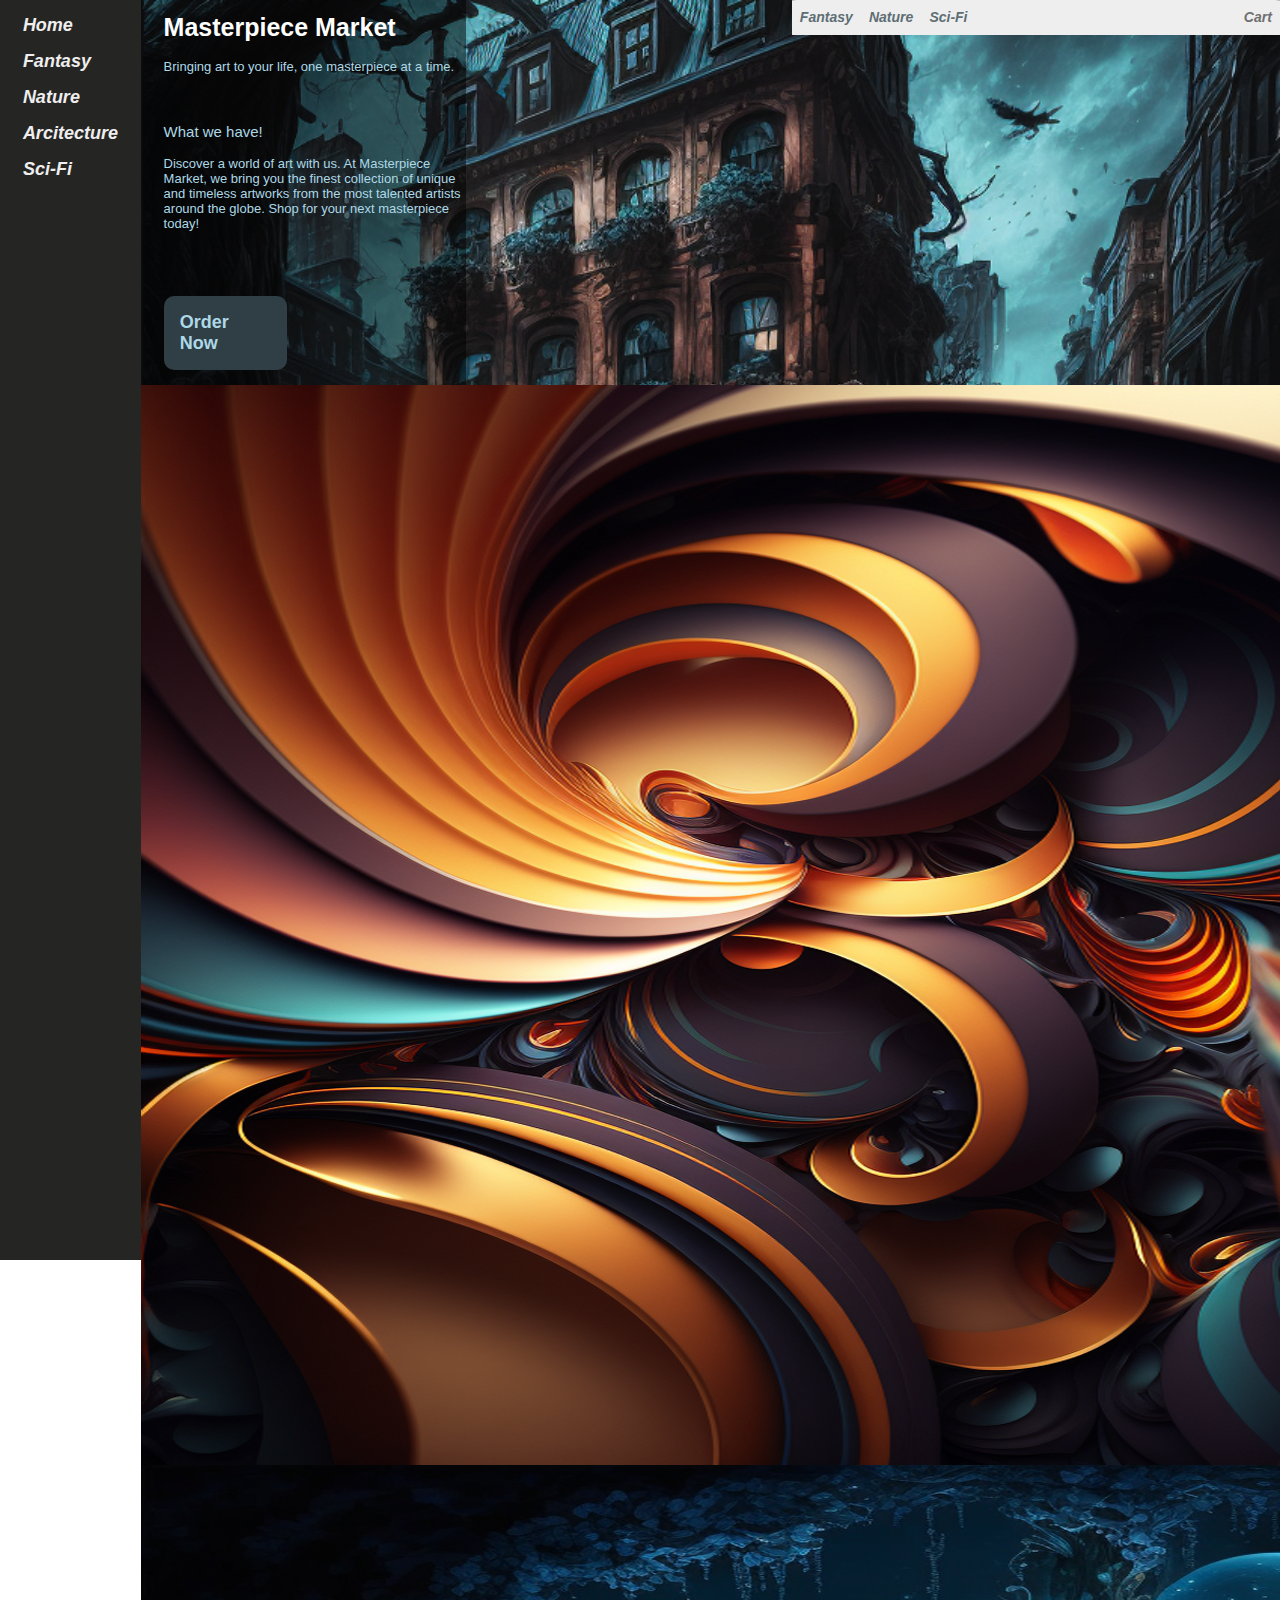
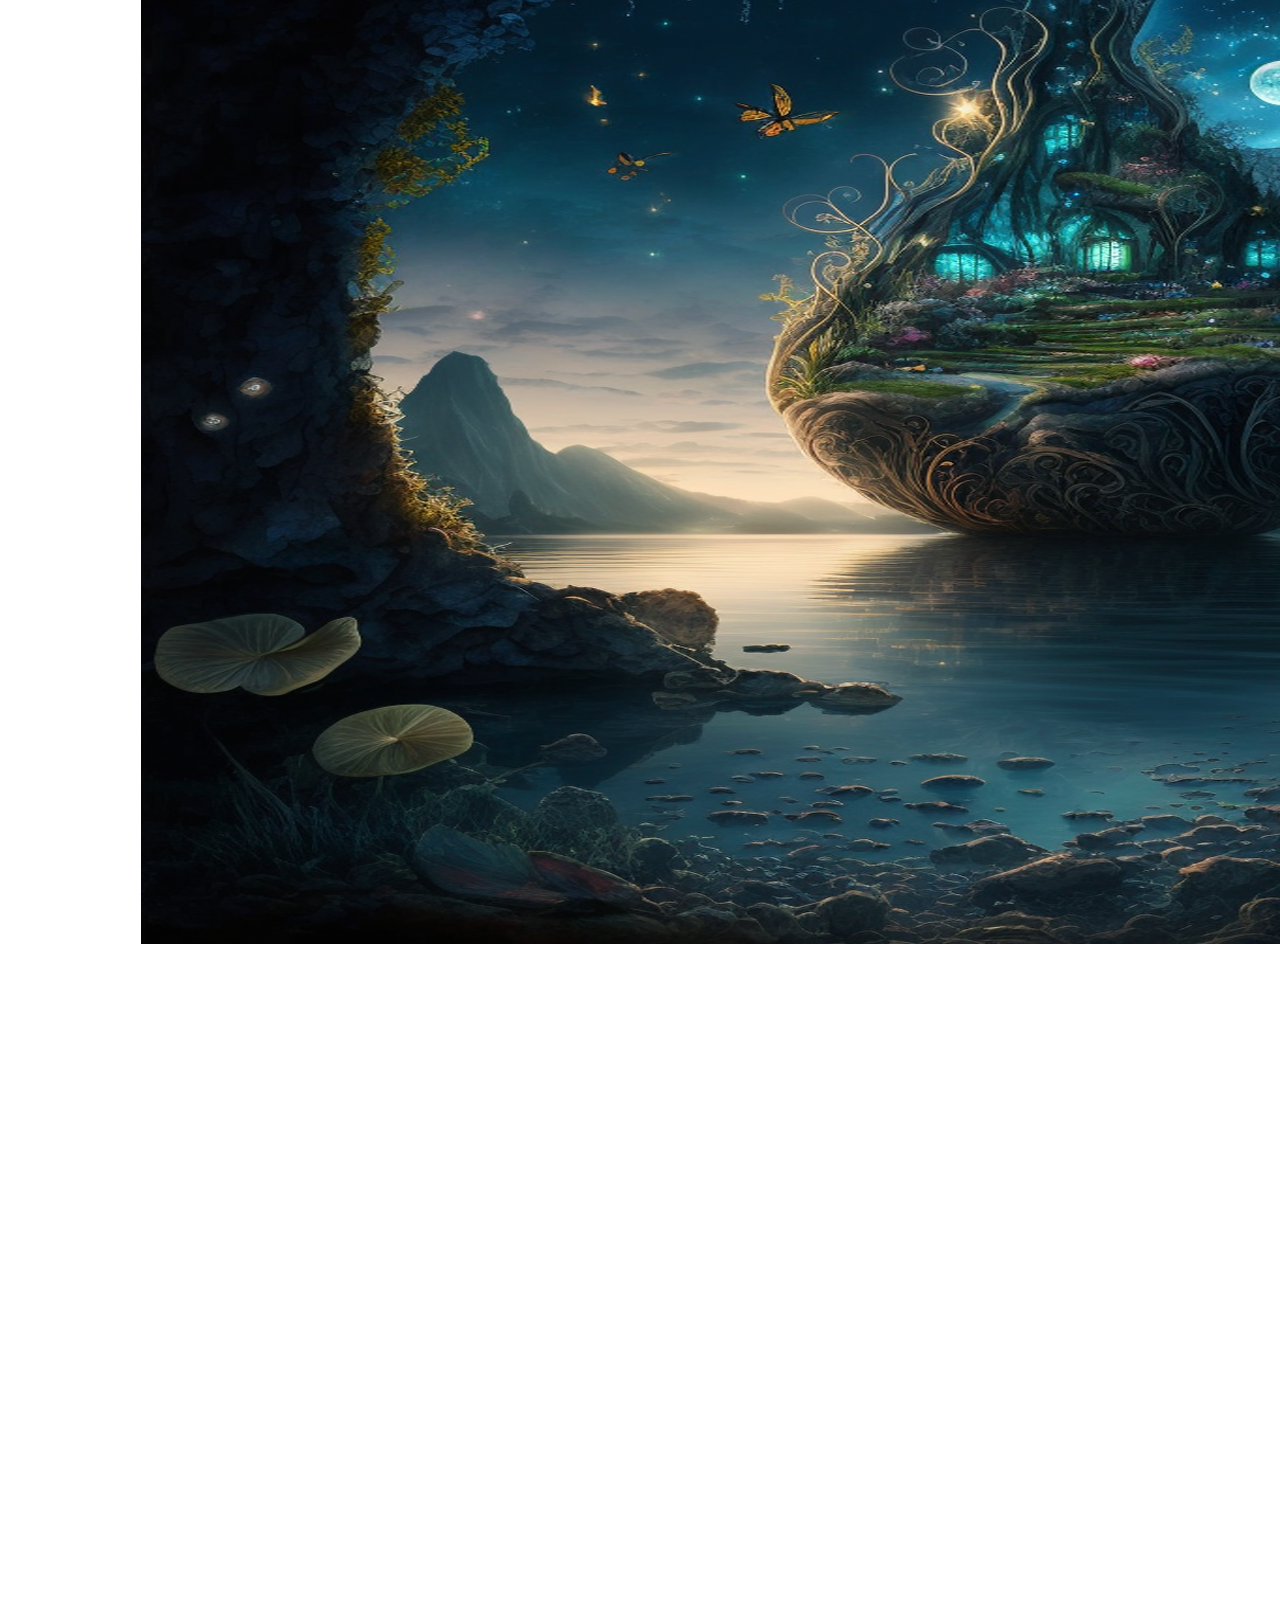
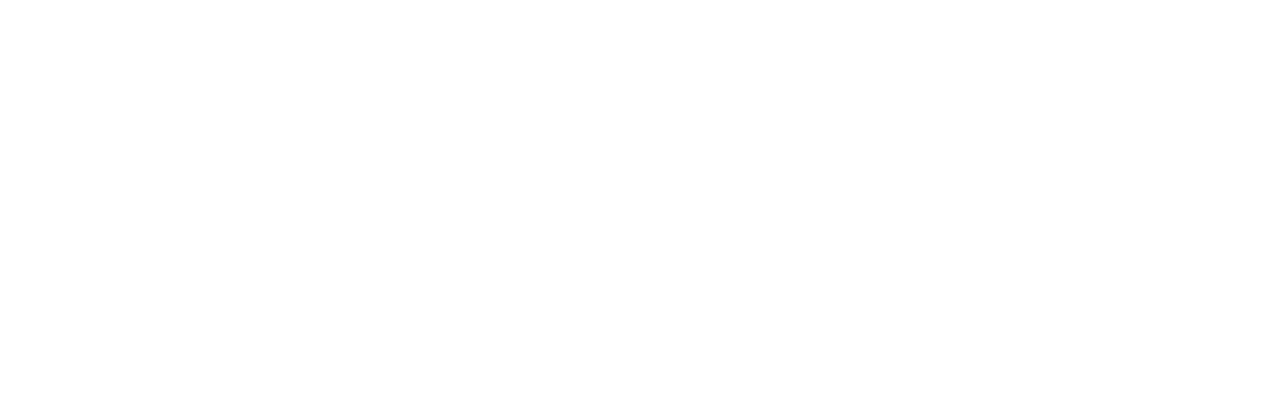
==== fantasy.html @ 68dd33b8 "added fantasy stuff" ====
<!DOCTYPE html>
<html lang="en">
<head>
    <meta charset="UTF-8">
    <meta http-equiv="X-UA-Compatible" content="IE=edge">
    <meta name="viewport" content="width=device-width, initial-scale=1.0">
    <link rel="stylesheet" href="fantasy_styles.css">
    <title>Masterpiece Market</title>
</head>
<body>
    <div id="container">
        <div id="content">
            <nav>
                <div>
                    <h2><a href="/index.html">Home</a></h2>
                    <h2><a href="/fantasy.html">Fantasy</a></h2>
                    <h2>Nature</h2>
                    <h2>Arcitecture</h2>
                    <h2>Sci-Fi</h2>
                </div>  
            </nav>
            <div class="content">
                <div id="home_top">
                    <div class="info_sidebar">
                        <h1>Masterpiece Market</h1>
                        <p>Bringing art to your life, one masterpiece at a time.</p>
                        <p style="margin-top: 15%; font-size: 15px;">What we have!</p>
                        <p style="margin-top: 5%;">Discover a world of art with us. At Masterpiece Market, we bring you the finest collection of unique and timeless artworks from the most talented artists around the globe. Shop for your next masterpiece today!</p>
                        <h2>Order Now</h2>

                    </div>
                    <div id="container_bar">
                        <div id="search_bar">
                            <h1><a href="/fantasy.html">Fantasy</a></h1>
                            <h1><a href="/nature.html">Nature</a></h1>
                            <h1><a href="/sci-fi.html">Sci-Fi</a></h1>
                            <div id="search">
                               
                            </div>
                            <h1>Cart</h1>
                        </div>
                    </div>
                </div>
                <div class="products_container_background" style="background-image: url(images/background/wacycolor.png);">
                </div>
                <div class="products_container_background" style="background-image: url(images/background/magicallake.png);">
                </div>
            </div>
        </div> 
    </div>
</body>
</html>
---- fantasy_styles.css ----
html,body{height:100vh}

body {

    margin: 0px;
    padding: 0px;
}
 a {
    text-decoration: none;
    color: #EFEEEE;
}
a:hover{
    color: aquamarine;
}
h1 a{
    text-decoration: none;
    color:#5D6F75;
}
h1 a:hover{
    color:#252523;
}
#continer{
    height: 95vh;
    width: 100%;
}
#content{
    display: flex;
    flex-direction: row;
    height: 400vh;
}
#content nav{
    display: flex;
    flex-direction: column;
    position: fixed;
    width: 11%;
    height: 140vh;
    background-color: #252523;
    color: #EFEEEE;
    font-family: 'Segoe UI', Tahoma, Geneva, Verdana, sans-serif;
    font-style: italic;
    font-size: 12px;
    align-items: center;
}
#content nav h2:hover{
    color:aquamarine;
    cursor: pointer;
}
.content{
    margin-left: 11%;
    width: 100%;

}
#home_top{
    display: flex;
    flex-direction: row;
    background-image:url("images/background/busycity.png");
    background-size: cover;
    width: 100%;
}
.info_sidebar{
    width: 40%;
    height: 100%;
    background:rgb(0,0,0);     
    filter:alpha(opacity=50); 
    background:rgba(0,0,0,0.5);
    display: flex;
    flex-direction: column;
}
.info_sidebar h1{
    margin-top: 4%;
    margin-left: 7%;
    display: flex;
    align-items: flex-start;
    color: white;
    font-family: 'Segoe UI', Tahoma, Geneva, Verdana, sans-serif;
    font-style: initial;
    font-size: 25px;
}
.info_sidebar p{
    margin: 0%;
    margin-left: 7%;
    display: flex;
    align-items: flex-start;
    color: lightblue;
    font-family: 'Segoe UI', Tahoma, Geneva, Verdana, sans-serif;
    font-style: initial;
    font-size: 13px;
}
.info_sidebar h2{
    margin-top: 20%;
    background-color: #303E46;
    margin-left: 7%;
    width: 28%;
    padding: 5%;
    border-radius: 10px;
    display: flex;
    color: lightblue;
    font-family: 'Segoe UI', Tahoma, Geneva, Verdana, sans-serif;
    font-style: initial;
    font-size: 18px;
}
#container_bar{
    width: 100%;
    height: 100%;
    display: flex;
    justify-content: end;
}
#search_bar{
    display: flex;
    justify-content: space-around;
    align-items: center;
    width: 60%;
    height: 10%;
    border-radius: 1%;
    background-color:#EFEEEE;
    color:#707070;
    font-family: 'Segoe UI', Tahoma, Geneva, Verdana, sans-serif;
    font-style: italic;
    font-size:7px;

}
#search_bar h1:hover{
    color: #252523;
    cursor: pointer;
}
#search{
    width: 50%;
    height: 50%;
    border-radius: 20px;
    background-color: white;
}
.products_container_background{
    display: flex;
    flex-direction: column;
    align-items: center;
    background-size: cover;
    background-repeat: no-repeat;
    width: 100%;
    height: 30%;
    margin: 0%;
    font-family: 'Segoe UI', Tahoma, Geneva, Verdana, sans-serif;
}
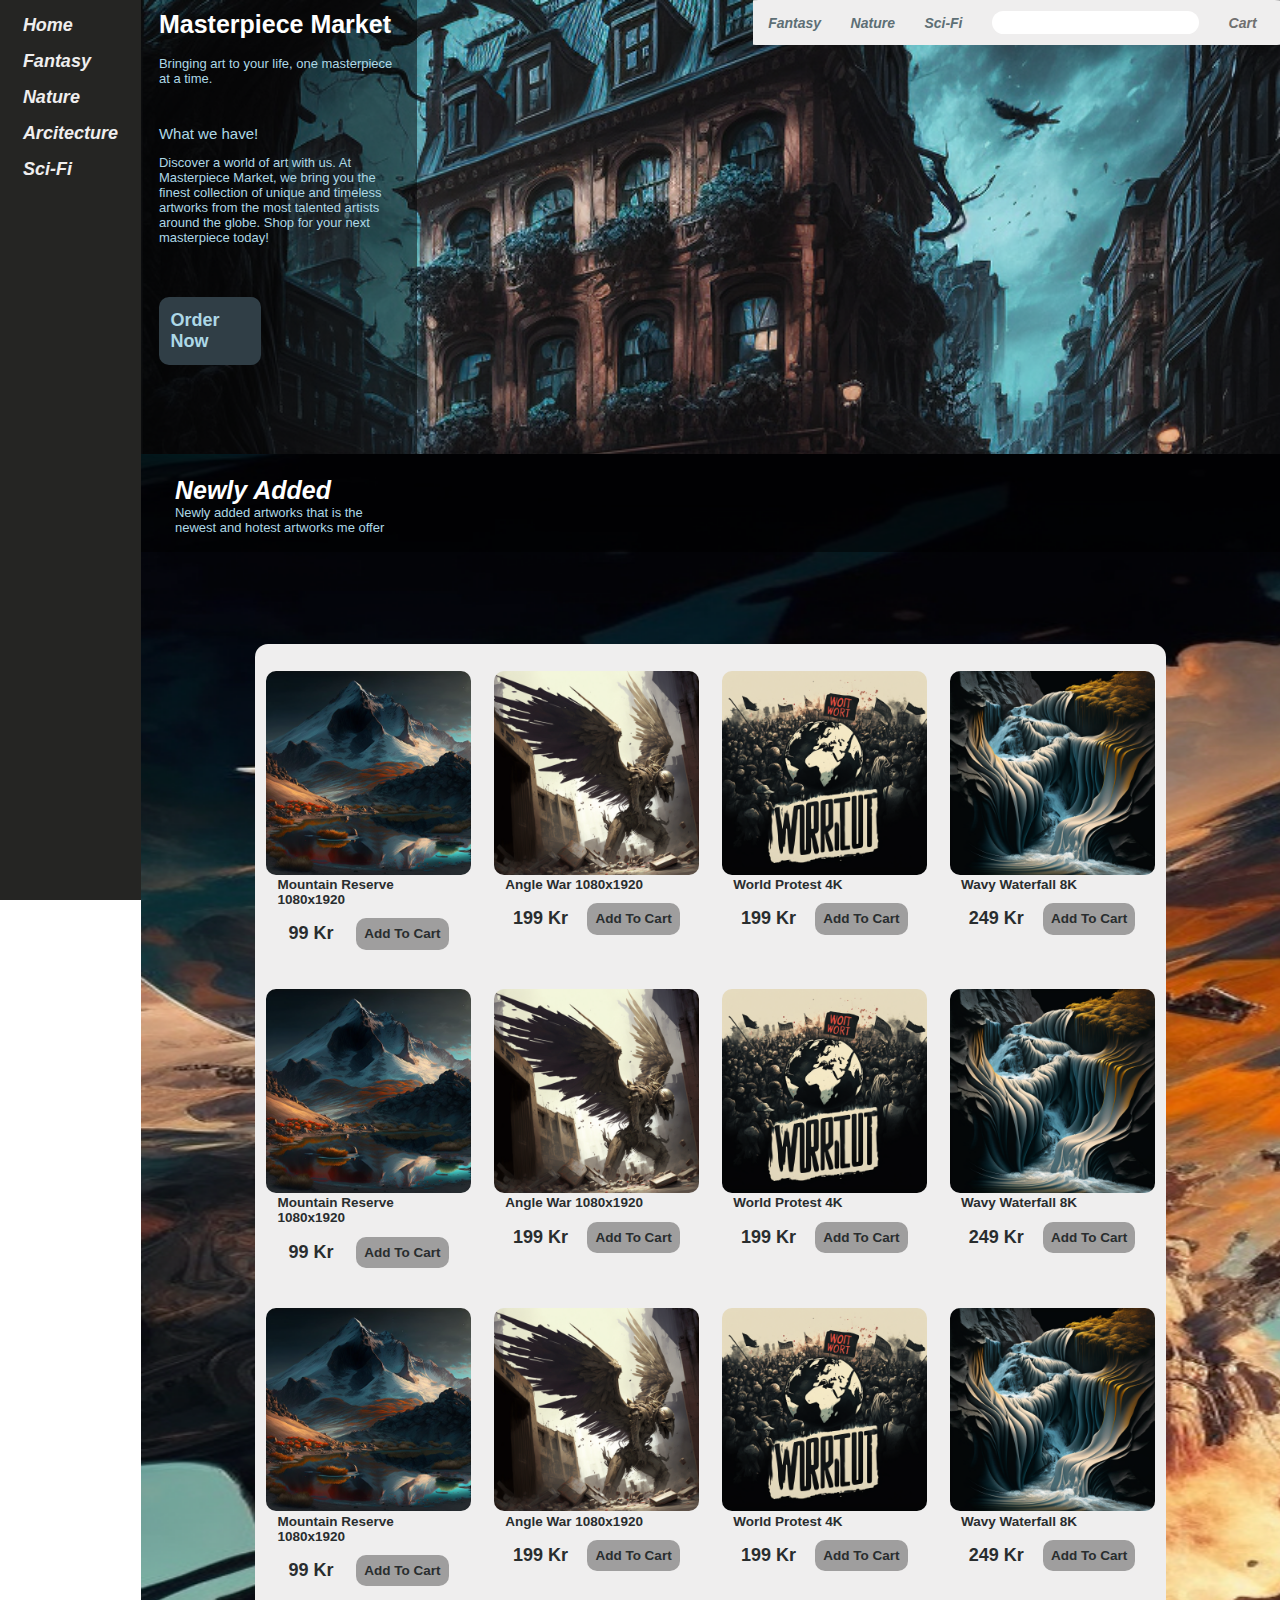
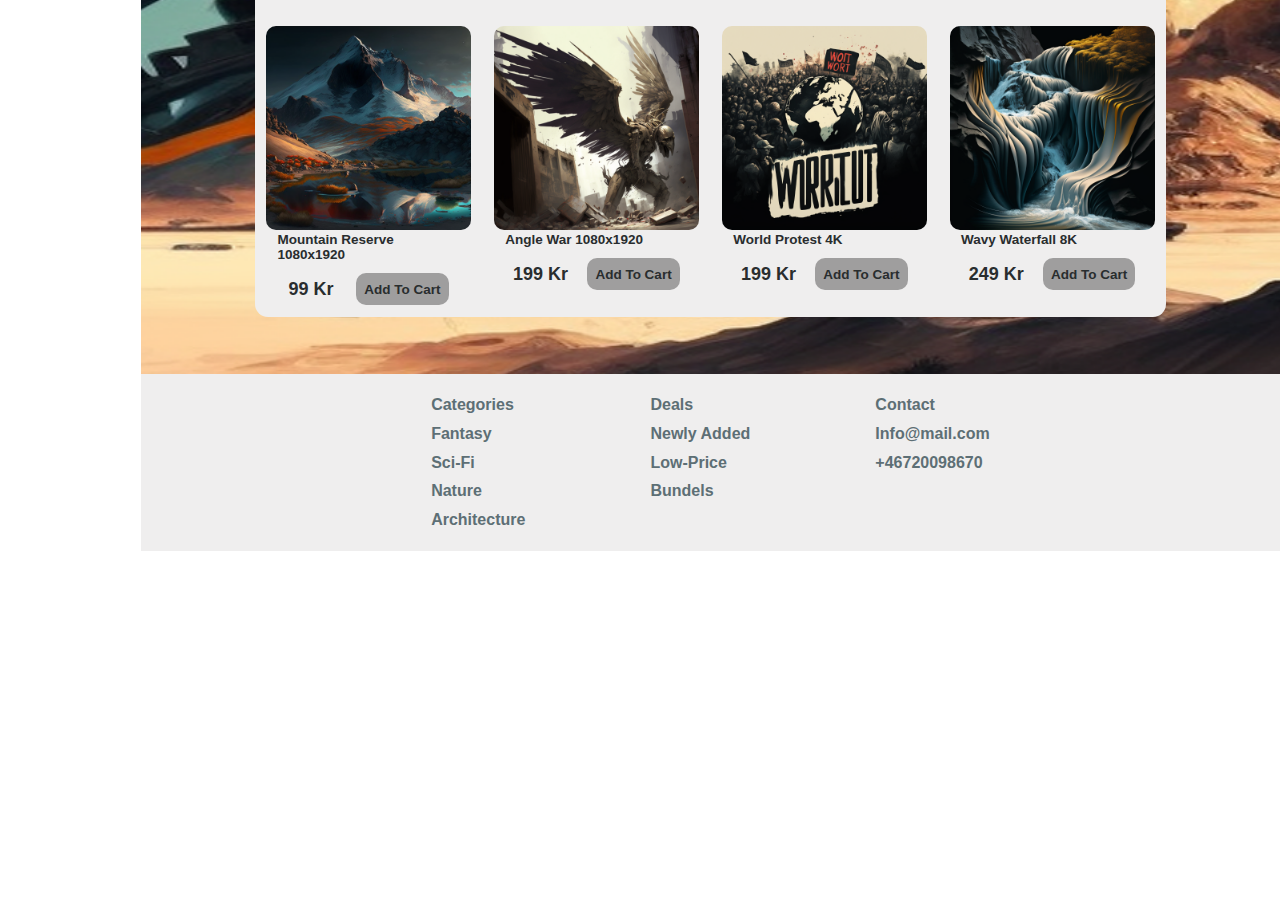
==== commit 79e250d2: "Fixed obama" ====
--- a/fantasy.html
+++ b/fantasy.html
@@ -11,13 +11,15 @@
     <div id="container">
         <div id="content">
             <nav>
-                <div>
+                <text>
                     <h2><a href="/index.html">Home</a></h2>
                     <h2><a href="/fantasy.html">Fantasy</a></h2>
                     <h2>Nature</h2>
                     <h2>Arcitecture</h2>
                     <h2>Sci-Fi</h2>
-                </div>  
+                <text>
+                
+                
             </nav>
             <div class="content">
                 <div id="home_top">
@@ -41,12 +43,172 @@
                         </div>
                     </div>
                 </div>
-                <div class="products_container_background" style="background-image: url(images/background/wacycolor.png);">
+                <div class="products_content_container">
+                    <div class="info_bar">
+                        <h1>Newly Added</h1>
+                        <p>Newly added artworks that is the newest and hotest artworks me offer</p>
+                    </div>
+                    <div id="products_container">
+                        <div class="products_content">
+                            <div class="products">
+                                <img src="images/new/Montain Reserve.png">
+                                <h2 class="titel">Mountain Reserve 1080x1920</h2>
+                                <div class="products_buy">
+                                    <h1>99 Kr</h1>
+                                    <h2>Add To Cart</h1>
+                                </div>
+                            </div>
+                            <div class="products">
+                                <img src="images/new/angle war.png">
+                                <h2 class="titel">Angle War 1080x1920</h2>
+                                <div class="products_buy">
+                                    <h1>199 Kr</h1>
+                                    <h2>Add To Cart</h1>
+                                </div>
+                            </div>
+                            <div class="products">
+                                <img src="images/new/world protest.png">
+                                <h2 class="titel">World Protest 4K</h2>
+                                <div class="products_buy">
+                                    <h1>199 Kr</h1>
+                                    <h2>Add To Cart</h1>
+                                </div>
+                            </div>
+                            <div class="products">
+                                <img src="images/new/wavy waterfall.png">
+                                <h2 class="titel">Wavy Waterfall 8K</h2>
+                                <div class="products_buy">
+                                    <h1>249 Kr</h1>
+                                    <h2>Add To Cart</h1>
+                                </div>
+                            </div>
+                        </div>
+                        <div class="products_content">
+                            <div class="products">
+                                <img src="images/new/Montain Reserve.png">
+                                <h2 class="titel">Mountain Reserve 1080x1920</h2>
+                                <div class="products_buy">
+                                    <h1>99 Kr</h1>
+                                    <h2>Add To Cart</h1>
+                                </div>
+                            </div>
+                            <div class="products">
+                                <img src="images/new/angle war.png">
+                                <h2 class="titel">Angle War 1080x1920</h2>
+                                <div class="products_buy">
+                                    <h1>199 Kr</h1>
+                                    <h2>Add To Cart</h1>
+                                </div>
+                            </div>
+                            <div class="products">
+                                <img src="images/new/world protest.png">
+                                <h2 class="titel">World Protest 4K</h2>
+                                <div class="products_buy">
+                                    <h1>199 Kr</h1>
+                                    <h2>Add To Cart</h1>
+                                </div>
+                            </div>
+                            <div class="products">
+                                <img src="images/new/wavy waterfall.png">
+                                <h2 class="titel">Wavy Waterfall 8K</h2>
+                                <div class="products_buy">
+                                    <h1>249 Kr</h1>
+                                    <h2>Add To Cart</h1>
+                                </div>
+                            </div>
+                        </div>
+                        <div class="products_content">
+                            <div class="products">
+                                <img src="images/new/Montain Reserve.png">
+                                <h2 class="titel">Mountain Reserve 1080x1920</h2>
+                                <div class="products_buy">
+                                    <h1>99 Kr</h1>
+                                    <h2>Add To Cart</h1>
+                                </div>
+                            </div>
+                            <div class="products">
+                                <img src="images/new/angle war.png">
+                                <h2 class="titel">Angle War 1080x1920</h2>
+                                <div class="products_buy">
+                                    <h1>199 Kr</h1>
+                                    <h2>Add To Cart</h1>
+                                </div>
+                            </div>
+                            <div class="products">
+                                <img src="images/new/world protest.png">
+                                <h2 class="titel">World Protest 4K</h2>
+                                <div class="products_buy">
+                                    <h1>199 Kr</h1>
+                                    <h2>Add To Cart</h1>
+                                </div>
+                            </div>
+                            <div class="products">
+                                <img src="images/new/wavy waterfall.png">
+                                <h2 class="titel">Wavy Waterfall 8K</h2>
+                                <div class="products_buy">
+                                    <h1>249 Kr</h1>
+                                    <h2>Add To Cart</h1>
+                                </div>
+                            </div>
+                        </div>
+                        <div class="products_content">
+                            <div class="products">
+                                <img src="images/new/Montain Reserve.png">
+                                <h2 class="titel">Mountain Reserve 1080x1920</h2>
+                                <div class="products_buy">
+                                    <h1>99 Kr</h1>
+                                    <h2>Add To Cart</h1>
+                                </div>
+                            </div>
+                            <div class="products">
+                                <img src="images/new/angle war.png">
+                                <h2 class="titel">Angle War 1080x1920</h2>
+                                <div class="products_buy">
+                                    <h1>199 Kr</h1>
+                                    <h2>Add To Cart</h1>
+                                </div>
+                            </div>
+                            <div class="products">
+                                <img src="images/new/world protest.png">
+                                <h2 class="titel">World Protest 4K</h2>
+                                <div class="products_buy">
+                                    <h1>199 Kr</h1>
+                                    <h2>Add To Cart</h1>
+                                </div>
+                            </div>
+                            <div class="products">
+                                <img src="images/new/wavy waterfall.png">
+                                <h2 class="titel">Wavy Waterfall 8K</h2>
+                                <div class="products_buy">
+                                    <h1>249 Kr</h1>
+                                    <h2>Add To Cart</h1>
+                                </div>
+                            </div>
+                        </div>
+                    </div>
                 </div>
-                <div class="products_container_background" style="background-image: url(images/background/magicallake.png);">
-                </div>
-            </div>
-        </div> 
+                <footer class="footer">
+                    <div id="footer_categories">
+                        <h1>Categories</h1>
+                        <h1>Fantasy</h1>
+                        <h1>Sci-Fi</h1>
+                        <h1>Nature</h1>
+                        <h1>Architecture</h1>
+                    </div>
+                    <div id="footer_deals">
+                        <h1>Deals</h1>
+                        <h1>Newly Added</h1>
+                        <h1>Low-Price</h1>
+                        <h1>Bundels</h1>
+                    </div>
+                    <div id="footer_contact">
+                        <h1>Contact</h1>
+                        <h1>Info@mail.com</h1>
+                        <h1>+46720098670</h1>
+                    </div>
+                </footer>
+            </div> 
+        </div>        
     </div>
 </body>
 </html>--- a/fantasy_styles.css
+++ b/fantasy_styles.css
@@ -26,20 +26,21 @@
 #content{
     display: flex;
     flex-direction: row;
-    height: 400vh;
+    height: 280vh;
 }
 #content nav{
     display: flex;
     flex-direction: column;
     position: fixed;
     width: 11%;
-    height: 140vh;
+    height: 100%;
     background-color: #252523;
     color: #EFEEEE;
     font-family: 'Segoe UI', Tahoma, Geneva, Verdana, sans-serif;
     font-style: italic;
     font-size: 12px;
     align-items: center;
+    
 }
 #content nav h2:hover{
     color:aquamarine;
@@ -56,9 +57,11 @@
     background-image:url("images/background/busycity.png");
     background-size: cover;
     width: 100%;
+    height: 18%;
 }
 .info_sidebar{
-    width: 40%;
+    padding-right: 1.5%;
+    width: 30%;
     height: 100%;
     background:rgb(0,0,0);     
     filter:alpha(opacity=50); 
@@ -90,10 +93,12 @@
     margin-top: 20%;
     background-color: #303E46;
     margin-left: 7%;
-    width: 28%;
+    width: 30%;
     padding: 5%;
+    padding-left: 4.5%;
     border-radius: 10px;
     display: flex;
+    justify-content: center;
     color: lightblue;
     font-family: 'Segoe UI', Tahoma, Geneva, Verdana, sans-serif;
     font-style: initial;
@@ -111,6 +116,7 @@
     align-items: center;
     width: 60%;
     height: 10%;
+    padding-right: 1%;
     border-radius: 1%;
     background-color:#EFEEEE;
     color:#707070;
@@ -124,19 +130,137 @@
     cursor: pointer;
 }
 #search{
-    width: 50%;
+    width: 40%;
     height: 50%;
     border-radius: 20px;
     background-color: white;
 }
-.products_container_background{
-    display: flex;
-    flex-direction: column;
-    align-items: center;
+
+.products_content_container{
+    display: flex;
+    flex-direction: column;
+    align-items: center;
+    background-image:url("images/background/sandworld.png");
     background-size: cover;
     background-repeat: no-repeat;
-    width: 100%;
-    height: 30%;
-    margin: 0%;
-    font-family: 'Segoe UI', Tahoma, Geneva, Verdana, sans-serif;
-}
+    background-position: 50% 0%;
+    font-family: 'Segoe UI', Tahoma, Geneva, Verdana, sans-serif;
+}
+.info_bar{
+    width: 100%;
+    height: 20%;
+    background-color: black;
+    background:rgb(0,0,0);     
+    filter:alpha(opacity=50); 
+    background:rgba(0,0,0,0.5);
+}
+.info_bar h1{
+    margin: 0%;
+    margin-top: 2%;
+    margin-left: 3%;
+    display: flex;
+    align-items: flex-start;
+    color: white;
+    font-style: italic;
+    font-size: 25px;
+}
+.info_bar p{
+    width: 20%;
+    margin: 0%;
+    margin-left: 3%;
+    margin-bottom: 1.5%;
+    display: flex;
+    align-items: flex-start;
+    color: lightblue;
+    font-style: inherit;
+    font-size: 13px;
+}
+#products_container{
+    width: 80%;
+    height: 100%;
+    margin-top: 8%;
+    background-color: #EFEEEE;
+    border-radius: 13px;
+    display: flex;
+    flex-direction: column;
+    justify-content: space-around;
+    margin-bottom: 5%;
+}
+.products_content{
+    width: 100%;
+    height: 55%;
+    display: flex;
+    flex-direction: row;
+
+}
+.products{
+    font-size: 9px;
+    margin: 0%;
+    color:#292D2E;
+    margin-top: 3%;
+    display: flex;
+    flex-direction: column;
+    align-items: center;
+    width: 25%;
+}
+.products .titel{
+    width: 80%;
+    margin: 0%;
+    margin-top: 1%;
+    display: inline;
+}
+.products img{
+    border-radius: 10px;
+    width: 90%;
+    height: 70%;
+}
+.products img:hover{
+    cursor: pointer;
+}
+.products .titel:hover{
+    cursor: pointer;
+}
+.products_buy{
+    display: flex;
+    flex-direction: row;
+    width: 90%;
+    justify-content: space-evenly;
+    align-items: center;
+}
+.products_buy h2{
+    background-color:#9F9E9E;
+    padding: 4%;
+    border-radius: 10px;
+}
+.products_buy h2:hover{
+    background-color:#9f9e9e69;
+    cursor: pointer;
+}
+.footer{
+    background-color: #EFEEEE;
+    height: 7%;
+    width: 100%;
+    display: flex;
+    flex-direction: row;
+    justify-content: space-around;
+    color:#5D6F75;
+    font-family: 'Segoe UI', Tahoma, Geneva, Verdana, sans-serif;
+    font-style: initial;
+    font-size: 8px;
+}
+#footer_categories{
+    margin-left: 20%;
+    margin-top: 1%;
+}
+#footer_deals{
+    margin-top: 1%;
+}
+#footer_contact{
+    margin-top: 1%;
+    margin-right: 20%;
+}
+
+.footer h1:hover{
+    color: #252523;
+    cursor: pointer;
+}
